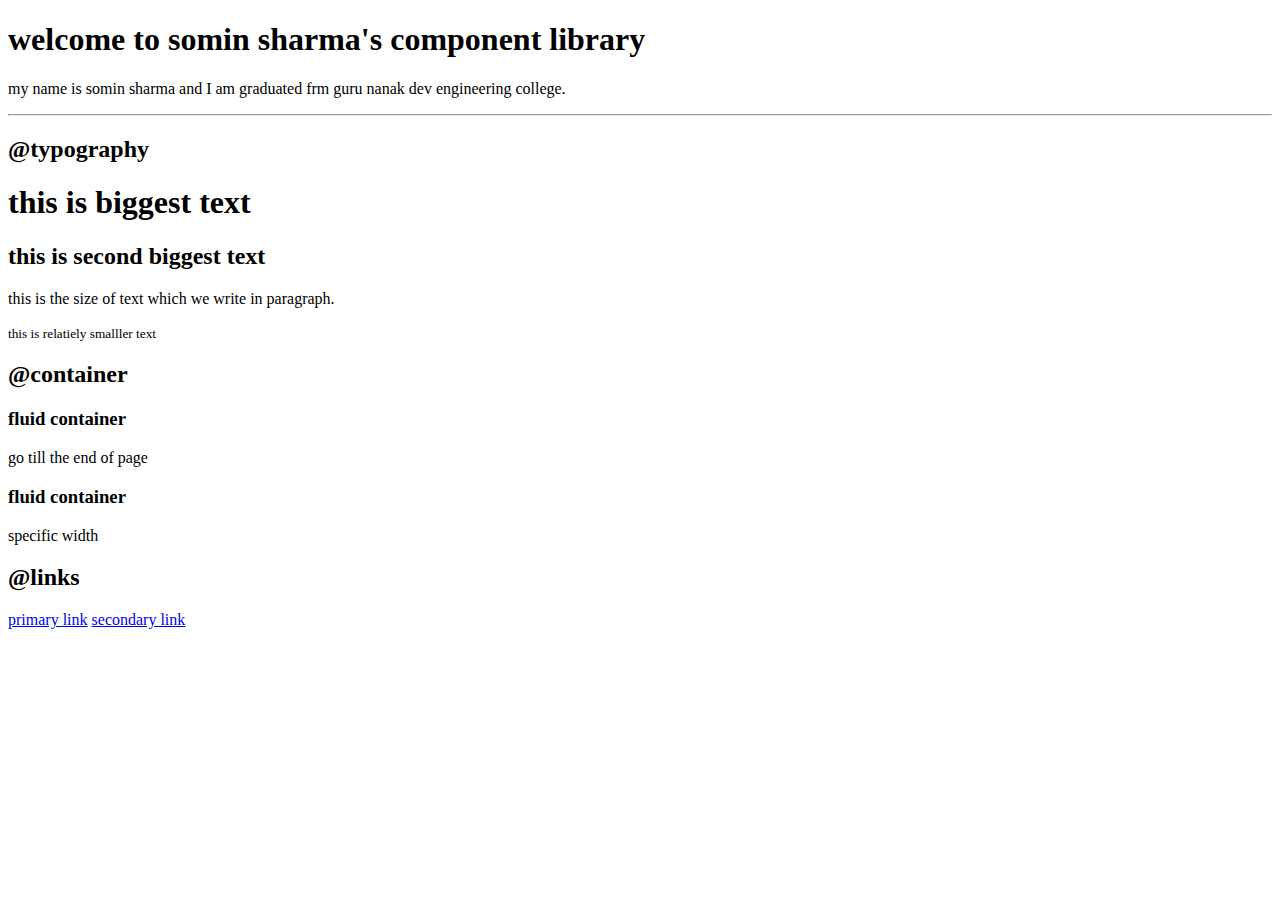
==== index.html @ c12c9a6f "upto links" ====
<!DOCTYPE html>
<html lang="en">
<head>
    <meta charset="UTF-8">
    <meta http-equiv="X-UA-Compatible" content="IE=edge">
    <meta name="viewport" content="width=device-width, initial-scale=1.0">
    <title>Component library</title>
</head>
<body>
    <h1> welcome to somin sharma's component library</h1>
    <p>my name is somin sharma and I am graduated frm guru nanak dev engineering college.</p>
    <hr>
    <h2>@typography</h2>
    <h1>this is biggest text</h1>
    <h2>this is second biggest text</h2>
    <p>this is the size of text which we write in paragraph. </p>
    <small>this is relatiely smalller text</small>
    <h2>@container</h2>
    <h3>fluid container</h3>
    <div>go till the end of page</div>

    <h3>fluid container</h3>
    <div>specific width</div>

    <h2>@links</h2>
    <a href="/">primary link</a>
    <a href="/">secondary link
        
    </a>
</body>
</html>
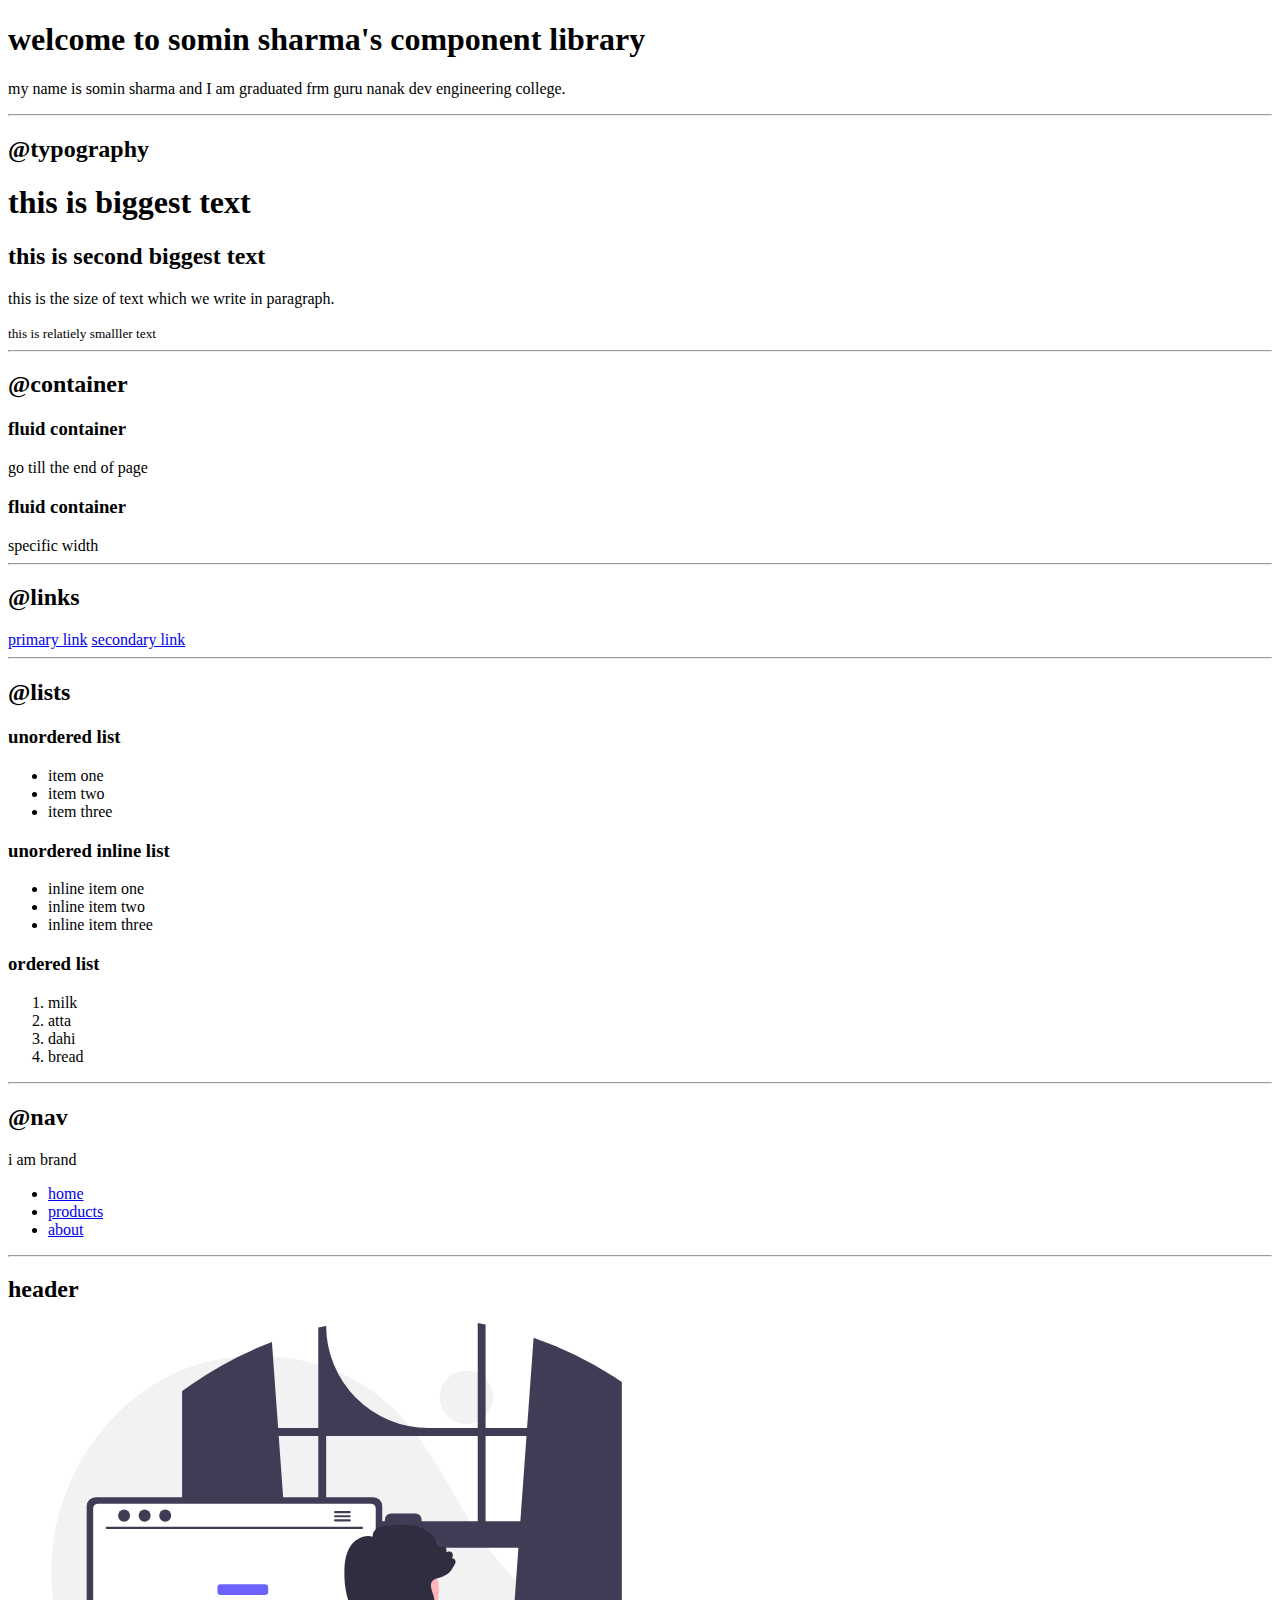
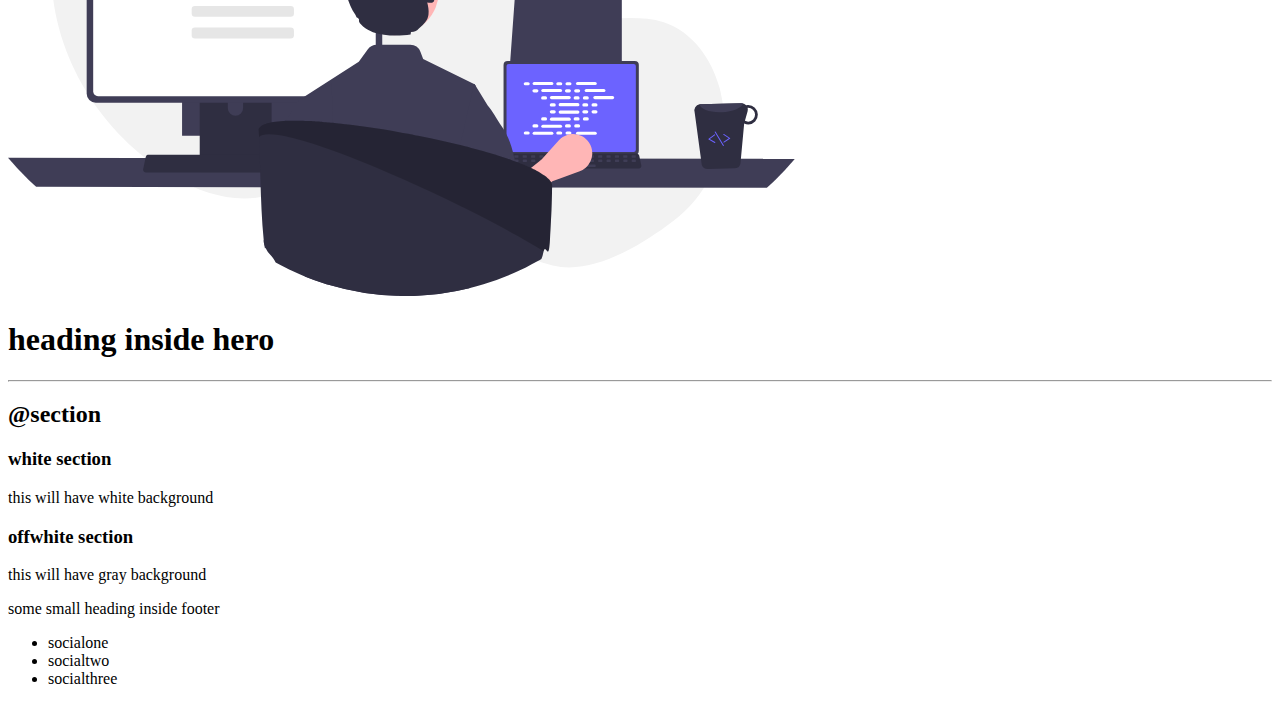
==== commit 2d4967b1: "full html" ====
--- a/index.html
+++ b/index.html
@@ -15,17 +15,80 @@
     <h2>this is second biggest text</h2>
     <p>this is the size of text which we write in paragraph. </p>
     <small>this is relatiely smalller text</small>
+    <hr>
     <h2>@container</h2>
     <h3>fluid container</h3>
     <div>go till the end of page</div>
 
     <h3>fluid container</h3>
     <div>specific width</div>
+    <hr>
 
     <h2>@links</h2>
     <a href="/">primary link</a>
-    <a href="/">secondary link
-        
-    </a>
+    <a href="/">secondary link</a>
+    <hr>
+    <h2>@lists</h2>
+    <h3>unordered list</h3>
+    <ul>
+        <li>item one</li>
+        <li>item two</li>
+        <li>item three</li>
+    </ul>
+    <h3>unordered inline list</h3>
+
+    <ul>
+        <li>inline item one</li>
+        <li>inline item two</li>
+        <li>inline item three</li>
+    </ul>
+
+    <h3>ordered list</h3>
+
+    <ol>
+        <li>milk</li>
+        <li>atta</li>
+        <li>dahi</li>
+        <li>bread</li>
+    </ol>
+    <hr>
+    <h2>@nav</h2>
+
+    <nav>
+        <div>i am brand</div>
+        <ul>
+            <li><a href="/">home</a></li>
+            <li><a href="/">products</a></li>
+            <li><a href="/">about</a></li>
+        </ul>
+    </nav>
+    <hr>
+    <h2>header</h2>
+    <header>
+        <img src="images/hero.svg" alt="">
+        <h1>heading inside hero</h1>
+    </header>
+    <hr>
+    <h2>@section</h2>
+    
+    <section>
+        <h3>white section</h3>
+        <p>this will have white background</p>
+
+    </section>
+    <section>
+        <h3>offwhite section</h3>
+        <p>this will have gray background</p>
+
+    </section>
+    <footer>
+        <div>some small heading inside footer</div>
+        <ul>
+            <li>socialone</li>
+            <li>socialtwo</li>
+            <li>socialthree</li>
+        </ul>
+    </footer>
+
 </body>
 </html>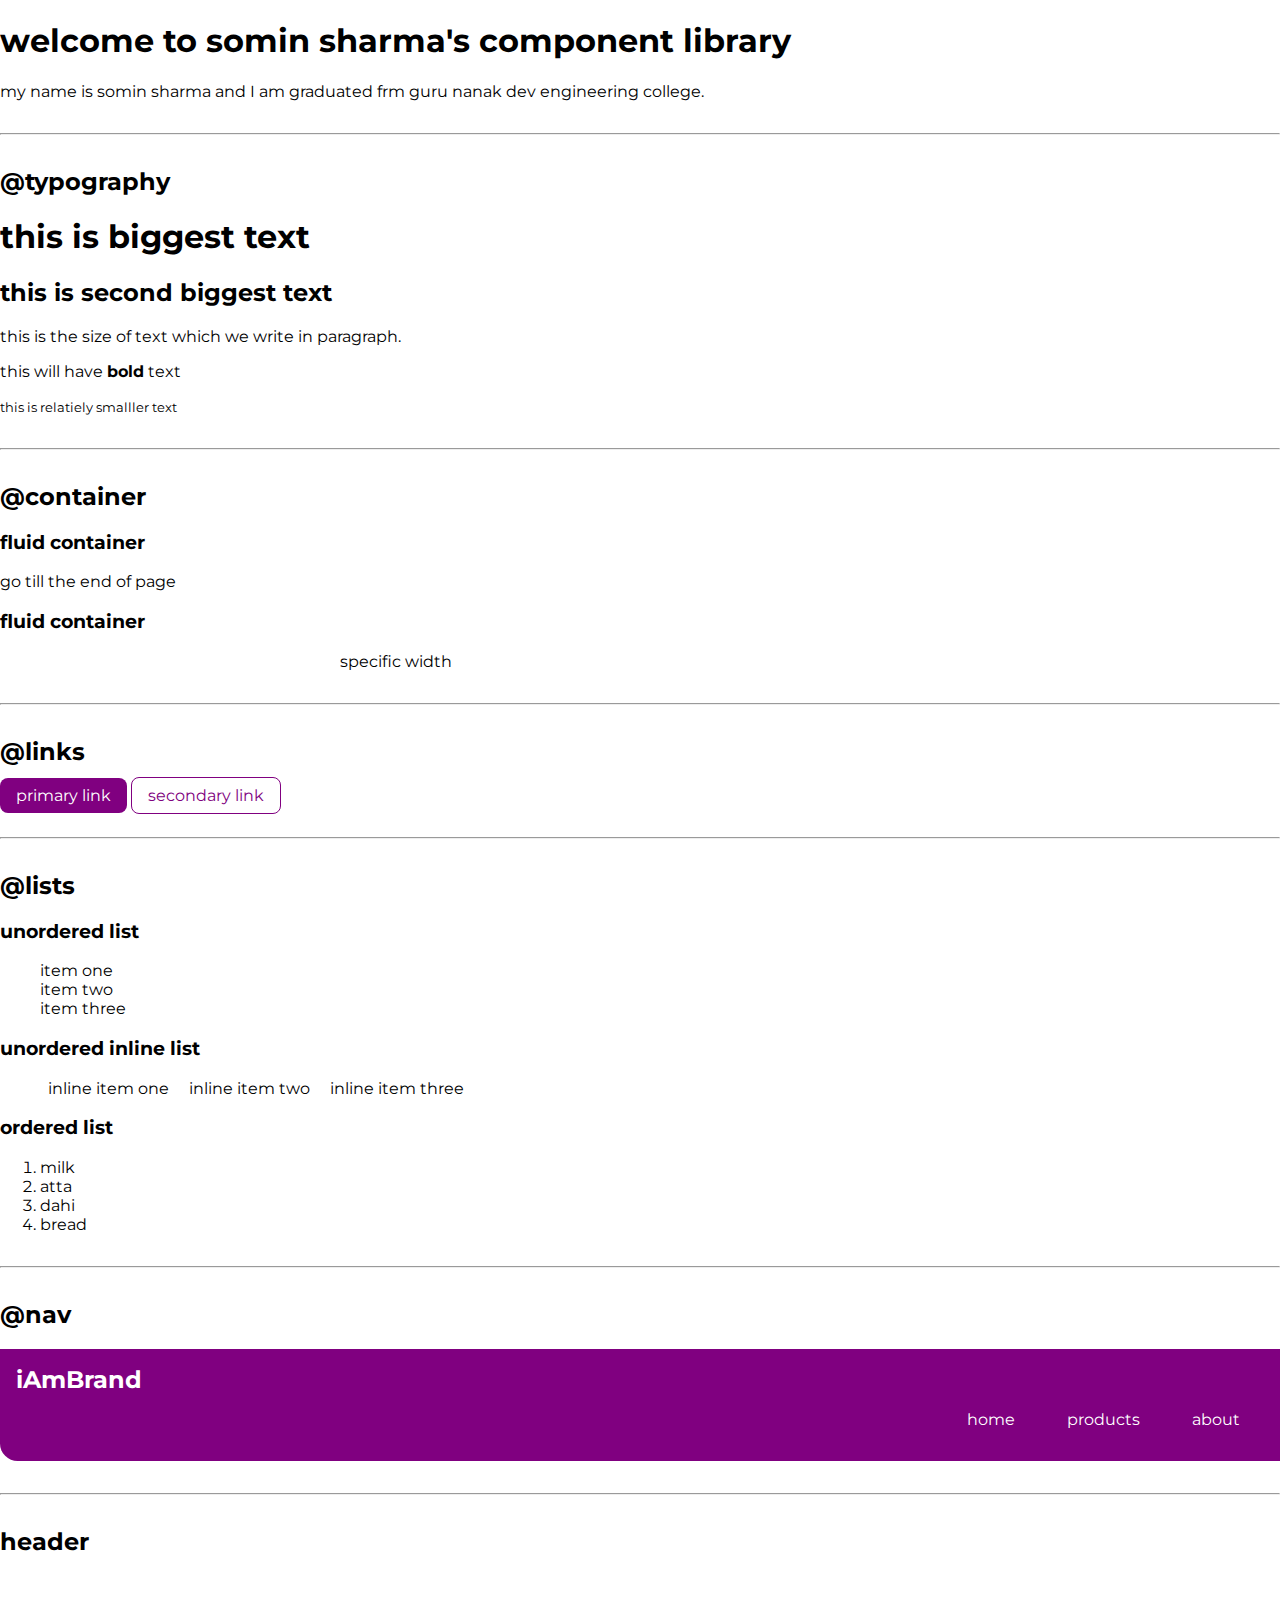
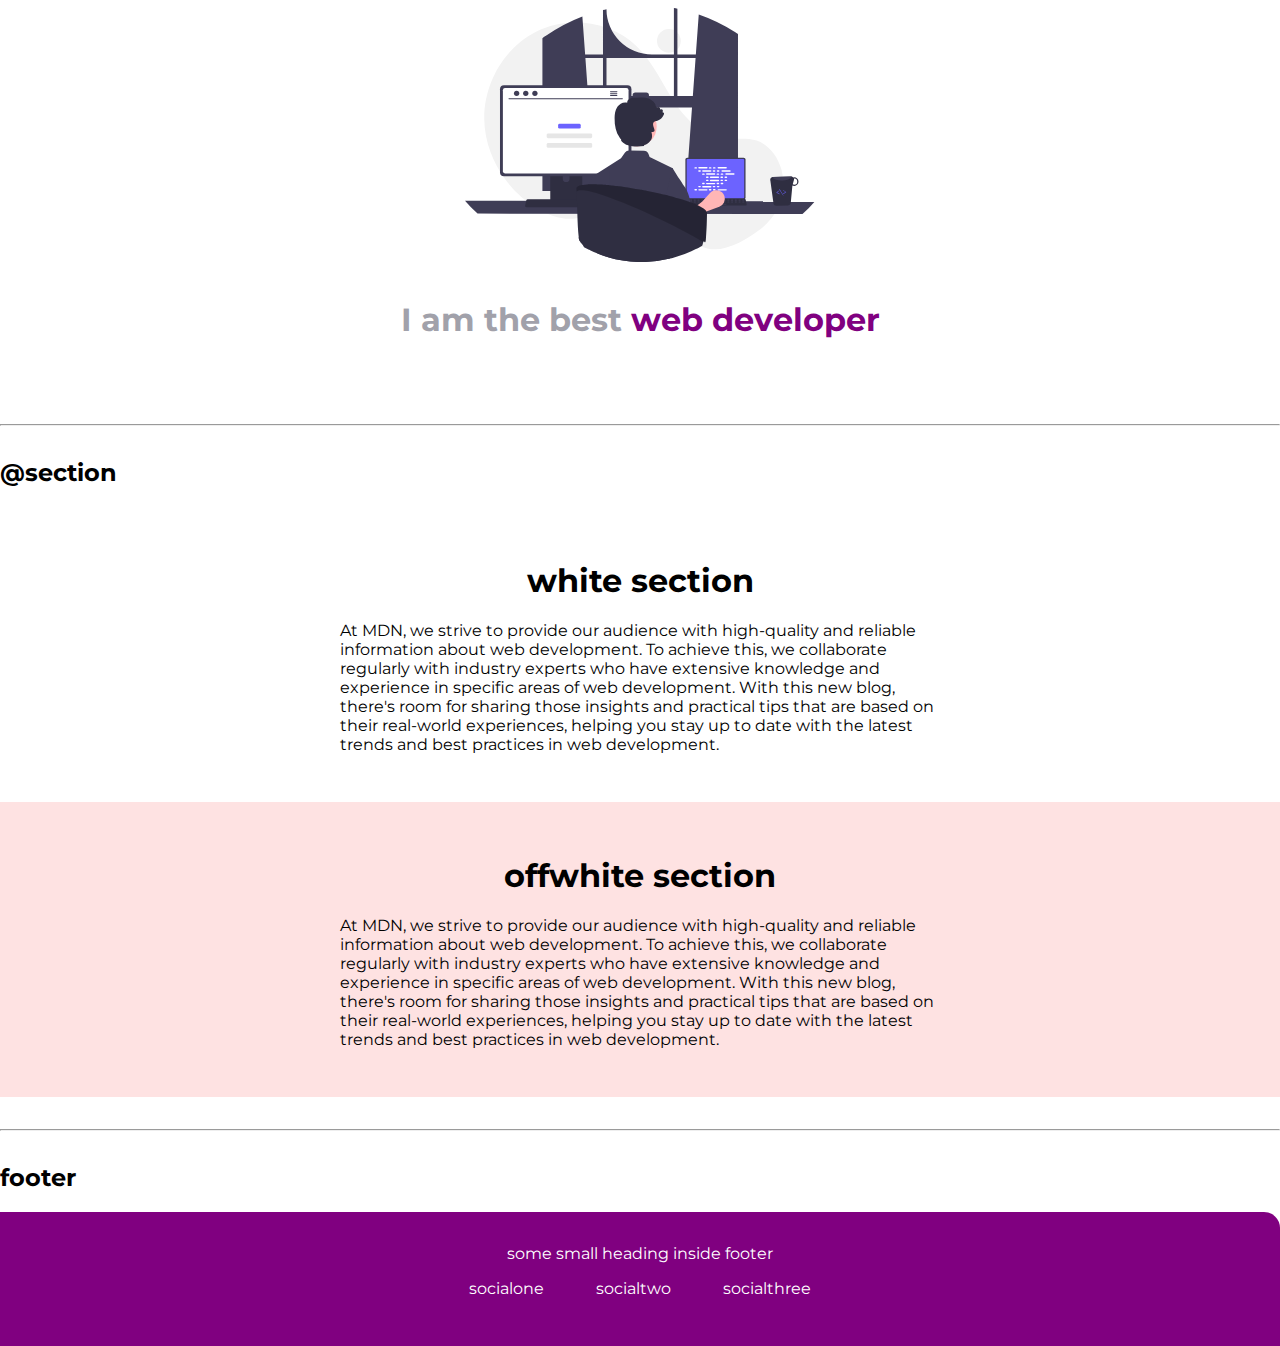
==== commit ab5fe273: "footer" ====
--- a/index.html
+++ b/index.html
@@ -5,6 +5,7 @@
     <meta http-equiv="X-UA-Compatible" content="IE=edge">
     <meta name="viewport" content="width=device-width, initial-scale=1.0">
     <title>Component library</title>
+    <link rel="stylesheet" href="styles.css">
 </head>
 <body>
     <h1> welcome to somin sharma's component library</h1>
@@ -14,33 +15,35 @@
     <h1>this is biggest text</h1>
     <h2>this is second biggest text</h2>
     <p>this is the size of text which we write in paragraph. </p>
+    <p>this will have <strong>bold</strong> text</p>
     <small>this is relatiely smalller text</small>
     <hr>
     <h2>@container</h2>
     <h3>fluid container</h3>
-    <div>go till the end of page</div>
+    <div class="container">go till the end of page</div>
 
     <h3>fluid container</h3>
-    <div>specific width</div>
+    <div class="container container-center">specific width</div>
     <hr>
 
     <h2>@links</h2>
-    <a href="/">primary link</a>
-    <a href="/">secondary link</a>
+    <a class="primary-link link" href="/">primary link</a>
+    <a class="link secondary-link" href="/">secondary link</a>
     <hr>
+
     <h2>@lists</h2>
     <h3>unordered list</h3>
-    <ul>
+    <ul class="non-bullet">
         <li>item one</li>
         <li>item two</li>
         <li>item three</li>
     </ul>
     <h3>unordered inline list</h3>
 
-    <ul>
-        <li>inline item one</li>
-        <li>inline item two</li>
-        <li>inline item three</li>
+    <ul class="non-bullet">
+        <li class="list-inline">inline item one</li>
+        <li class="list-inline">inline item two</li>
+        <li class="list-inline">inline item three</li>
     </ul>
 
     <h3>ordered list</h3>
@@ -54,40 +57,50 @@
     <hr>
     <h2>@nav</h2>
 
-    <nav>
-        <div>i am brand</div>
-        <ul>
-            <li><a href="/">home</a></li>
-            <li><a href="/">products</a></li>
-            <li><a href="/">about</a></li>
+    <nav class="navigation container">
+        <div class="nav-brand">iAmBrand</div>
+        <ul class="non-bullet nav-pills">
+            <li class="list-inline"><a class="link" href="/">home</a></li>
+            <li class="list-inline"><a class="link" href="/">products</a></li>
+            <li class="list-inline"><a class="link" href="/">about</a></li>
         </ul>
     </nav>
     <hr>
     <h2>header</h2>
-    <header>
-        <img src="images/hero.svg" alt="">
-        <h1>heading inside hero</h1>
+    <header class="hero">
+        <img class="hero-img" src="images/hero.svg" alt="">
+        <h1 class="hero-heading">I am the best <span class="hero-inverted">web developer</span></h1>
     </header>
     <hr>
     <h2>@section</h2>
     
-    <section>
-        <h3>white section</h3>
-        <p>this will have white background</p>
+    <section class="section">
+        <div class="container container-center">
+        <h1>white section</h3>
+        <p>At MDN, we strive to provide our audience with high-quality and reliable information about web development. To achieve this, we collaborate regularly with industry experts who have extensive knowledge and experience in specific areas of web development. With this new blog, there's room for sharing those insights and practical tips that are based on their real-world experiences, helping you stay up to date with the latest trends and best practices in web development.</p>
+        </div>
 
     </section>
-    <section>
-        <h3>offwhite section</h3>
-        <p>this will have gray background</p>
+    <section class="section ow">
+        <div class="container container-center">
+        <h1>offwhite section</h3>
+        <p>At MDN, we strive to provide our audience with high-quality and reliable information about web development. To achieve this, we collaborate regularly with industry experts who have extensive knowledge and experience in specific areas of web development. With this new blog, there's room for sharing those insights and practical tips that are based on their real-world experiences, helping you stay up to date with the latest trends and best practices in web development.</p>
+        </div>
+
+    
 
     </section>
-    <footer>
-        <div>some small heading inside footer</div>
-        <ul>
-            <li>socialone</li>
-            <li>socialtwo</li>
-            <li>socialthree</li>
+
+    <hr>
+    <h2>footer</h2>
+    <footer class="footer">
+        <div class="footer-header">some small heading inside footer</div>
+        <ul class="social-links non-bullet">
+            <li class="list-inline"><a class="link" href="">socialone</a></li>
+            <li class="list-inline"><a class="link" href="">socialtwo</a></li>
+            <li class="list-inline"><a class="link" href="">socialthree</a></li>
         </ul>
+
     </footer>
 
 </body>
--- a/styles.css
+++ b/styles.css
@@ -0,0 +1,125 @@
+@import url('https://fonts.googleapis.com/css2?family=Montserrat:wght@400;700&display=swap');
+
+:root {
+    --primmary-color:purple;
+    --dark-gray: #a1a1aa;
+    --ligt: #fee2e2;
+}
+
+body {
+    font-family: 'Montserrat', sans-serif;
+    margin: 0px;
+}
+
+hr {
+    margin: 2rem 0rem;
+}
+
+.container {
+    padding: 0.5 1rem;
+}
+
+.container-center {
+    max-width: 600px;
+    margin:auto;
+}
+
+.link {
+    text-decoration: none;
+    padding: 0.5rem 1rem;
+
+}
+
+.secondary-link {
+    color: var(--primmary-color);
+    border-radius: 0.5rem;
+    border: 1px solid var(--primmary-color);
+    
+}
+
+.primary-link {
+    background-color: var(--primmary-color);
+    border-radius: 0.5rem;
+    color: white;
+}
+
+.non-bullet {
+    list-style: none;
+}
+
+.list-inline {
+    display: inline;
+    padding: 0rem 0.5rem;
+}
+
+.navigation {
+    background-color: var(--primmary-color);
+    color: white;
+    padding: 1rem;
+    border-bottom-left-radius: 1.1rem;
+
+}
+
+.navigation .link {
+    color: white;
+
+}
+
+.navigation .nav-brand {
+    font-weight: bold;
+    font-size: 1.5rem;
+}
+
+.navigation .nav-pills {
+    text-align: right;
+}
+
+.hero {
+    padding: 2rem;
+}
+
+.hero .hero-img {
+    max-width: 350px;
+    display: block;
+    margin: auto;
+}
+
+.hero .hero-heading {
+    color: var(--dark-gray);
+    padding-top: 1rem;
+    text-align: center;
+    
+}
+
+.hero .hero-heading .hero-inverted {
+    color: var(--primmary-color)
+}
+
+.section {
+    padding: 2rem;
+}
+
+.section h1 {
+    text-align: center;
+} 
+
+.ow {
+    background-color:var(--ligt) ;
+}
+
+.footer {
+    background-color: var(--primmary-color);
+    padding: 2rem 1rem;
+    text-align: center;
+    color: white;
+    border-top-right-radius: 1rem;
+}
+
+.footer .link {
+    color: white;
+}
+
+.footer ul {
+    padding-inline-start: 0px;
+}
+
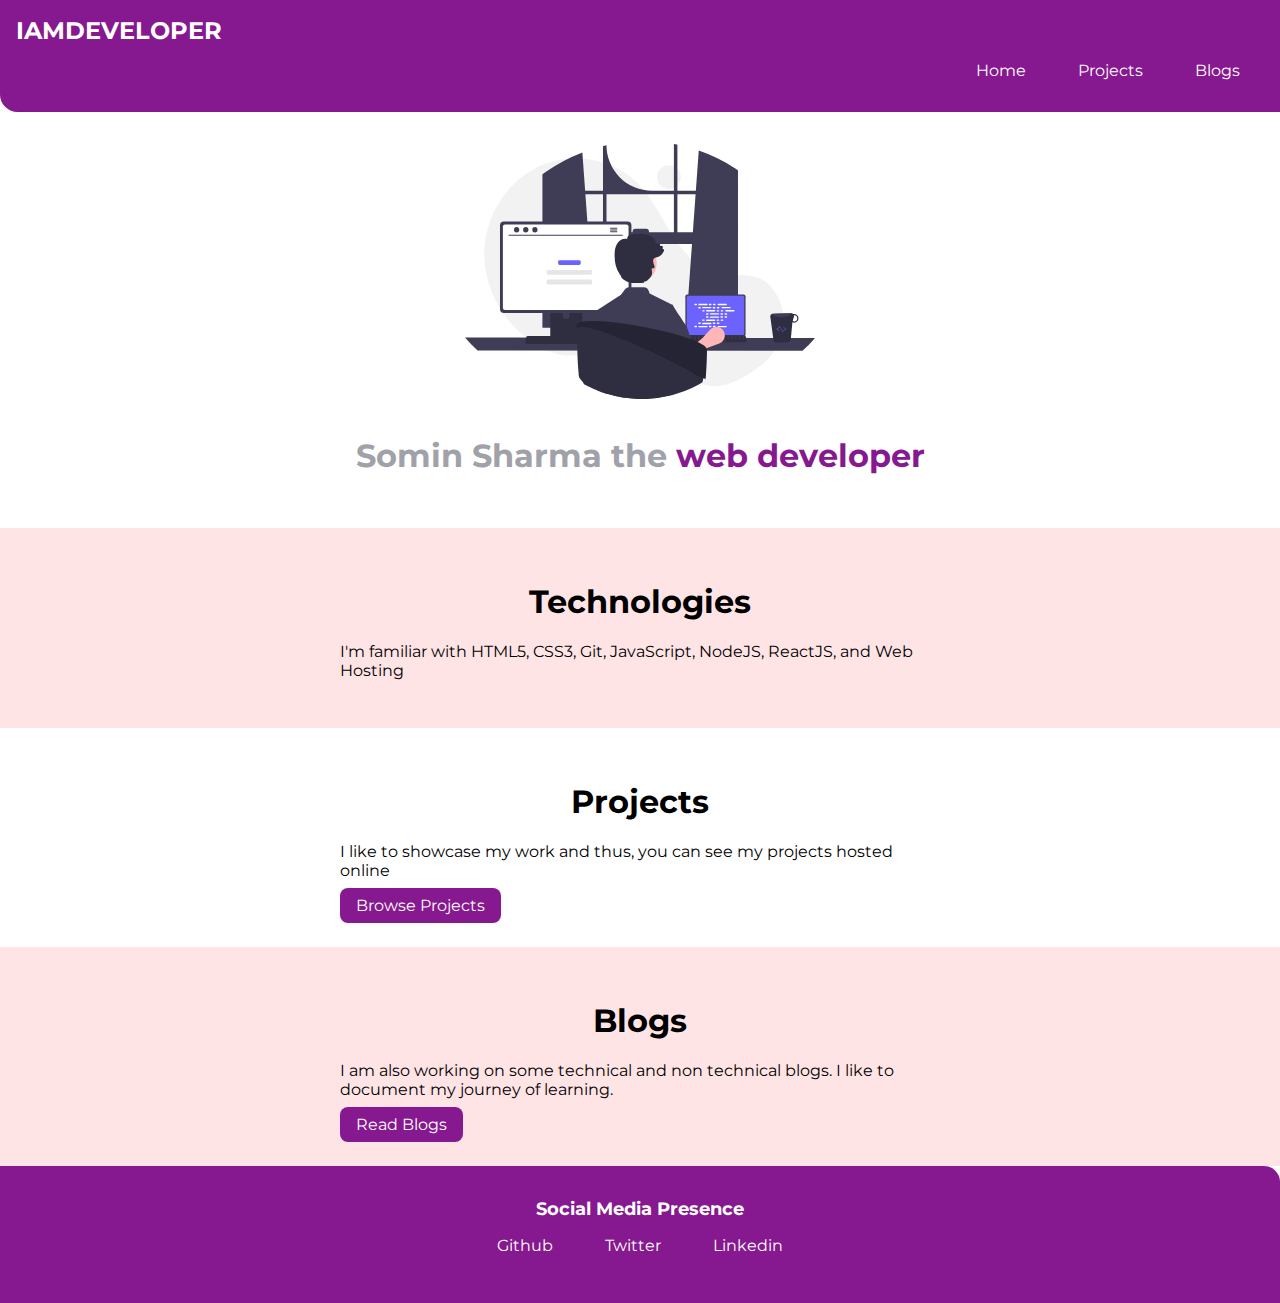
==== commit fedc9056: "m" ====
--- a/index.html
+++ b/index.html
@@ -4,104 +4,56 @@
     <meta charset="UTF-8">
     <meta http-equiv="X-UA-Compatible" content="IE=edge">
     <meta name="viewport" content="width=device-width, initial-scale=1.0">
-    <title>Component library</title>
+    <title>Home | Somin Sharma</title>
     <link rel="stylesheet" href="styles.css">
 </head>
 <body>
-    <h1> welcome to somin sharma's component library</h1>
-    <p>my name is somin sharma and I am graduated frm guru nanak dev engineering college.</p>
-    <hr>
-    <h2>@typography</h2>
-    <h1>this is biggest text</h1>
-    <h2>this is second biggest text</h2>
-    <p>this is the size of text which we write in paragraph. </p>
-    <p>this will have <strong>bold</strong> text</p>
-    <small>this is relatiely smalller text</small>
-    <hr>
-    <h2>@container</h2>
-    <h3>fluid container</h3>
-    <div class="container">go till the end of page</div>
-
-    <h3>fluid container</h3>
-    <div class="container container-center">specific width</div>
-    <hr>
-
-    <h2>@links</h2>
-    <a class="primary-link link" href="/">primary link</a>
-    <a class="link secondary-link" href="/">secondary link</a>
-    <hr>
-
-    <h2>@lists</h2>
-    <h3>unordered list</h3>
-    <ul class="non-bullet">
-        <li>item one</li>
-        <li>item two</li>
-        <li>item three</li>
-    </ul>
-    <h3>unordered inline list</h3>
-
-    <ul class="non-bullet">
-        <li class="list-inline">inline item one</li>
-        <li class="list-inline">inline item two</li>
-        <li class="list-inline">inline item three</li>
-    </ul>
-
-    <h3>ordered list</h3>
-
-    <ol>
-        <li>milk</li>
-        <li>atta</li>
-        <li>dahi</li>
-        <li>bread</li>
-    </ol>
-    <hr>
-    <h2>@nav</h2>
-
     <nav class="navigation container">
-        <div class="nav-brand">iAmBrand</div>
+        <div class="nav-brand">IAMDEVELOPER</div>
         <ul class="non-bullet nav-pills">
-            <li class="list-inline"><a class="link" href="/">home</a></li>
-            <li class="list-inline"><a class="link" href="/">products</a></li>
-            <li class="list-inline"><a class="link" href="/">about</a></li>
+            <li class="list-inline"><a class="link" href="/">Home</a></li>
+            <li class="list-inline"><a class="link" href="/projects.html">Projects</a></li>
+            <li class="list-inline"><a class="link" href="/blogs.html">Blogs</a></li>
         </ul>
     </nav>
-    <hr>
-    <h2>header</h2>
+
     <header class="hero">
         <img class="hero-img" src="images/hero.svg" alt="">
-        <h1 class="hero-heading">I am the best <span class="hero-inverted">web developer</span></h1>
+        <h1 class="hero-heading">Somin Sharma the <span class="hero-inverted">web developer</span></h1>
     </header>
-    <hr>
-    <h2>@section</h2>
-    
-    <section class="section">
-        <div class="container container-center">
-        <h1>white section</h3>
-        <p>At MDN, we strive to provide our audience with high-quality and reliable information about web development. To achieve this, we collaborate regularly with industry experts who have extensive knowledge and experience in specific areas of web development. With this new blog, there's room for sharing those insights and practical tips that are based on their real-world experiences, helping you stay up to date with the latest trends and best practices in web development.</p>
-        </div>
 
-    </section>
     <section class="section ow">
         <div class="container container-center">
-        <h1>offwhite section</h3>
-        <p>At MDN, we strive to provide our audience with high-quality and reliable information about web development. To achieve this, we collaborate regularly with industry experts who have extensive knowledge and experience in specific areas of web development. With this new blog, there's room for sharing those insights and practical tips that are based on their real-world experiences, helping you stay up to date with the latest trends and best practices in web development.</p>
+        <h1>Technologies</h1>
+        <p>I'm familiar with HTML5, CSS3, Git, JavaScript, NodeJS, ReactJS, and Web Hosting</p>
         </div>
-
-    
-
     </section>
 
-    <hr>
-    <h2>footer</h2>
+    <section class="section  ">
+        <div class="container container-center">
+        <h1>Projects</h1>
+        <p>I like to showcase my work and thus, you can see my projects hosted online</p>
+        <a class="primary-link link" href="/projects.html">Browse Projects</a>
+        </div>
+    </section>
+
+    <section class="section ow">
+        <div class="container container-center">
+        <h1>Blogs</h1>
+        <p>I am also working on some technical and non technical blogs. I like to document my journey of learning.</p>
+        <a class="link primary-link" href="/blogs.html">Read Blogs</a>
+        </div>
+    </section>
+
     <footer class="footer">
-        <div class="footer-header">some small heading inside footer</div>
+        <div class="footer-header">Social Media Presence</div>
         <ul class="social-links non-bullet">
-            <li class="list-inline"><a class="link" href="">socialone</a></li>
-            <li class="list-inline"><a class="link" href="">socialtwo</a></li>
-            <li class="list-inline"><a class="link" href="">socialthree</a></li>
+            <li class="list-inline"><a class="link" href="https://github.com/somin-sharma">Github</a></li>
+            <li class="list-inline"><a class="link" href="">Twitter</a></li>
+            <li class="list-inline"><a class="link" href="https://linkedin.com/in/somin-sharma-0875291b7/">Linkedin</a></li>
         </ul>
 
     </footer>
-
+    
 </body>
 </html>--- a/styles.css
+++ b/styles.css
@@ -1,9 +1,10 @@
 @import url('https://fonts.googleapis.com/css2?family=Montserrat:wght@400;700&display=swap');
 
 :root {
-    --primmary-color:purple;
+    --primmary-color: #86198f;
     --dark-gray: #a1a1aa;
-    --ligt: #fee2e2;
+    --ligt: #ffe4e6;
+    --verylight: #fff1f2;
 }
 
 body {
@@ -107,6 +108,10 @@
     background-color:var(--ligt) ;
 }
 
+.vl {
+    background-color: var(--verylight);
+}
+
 .footer {
     background-color: var(--primmary-color);
     padding: 2rem 1rem;
@@ -123,3 +128,7 @@
     padding-inline-start: 0px;
 }
 
+.footer .footer-header {
+    font-weight: bolder;
+    font-size: large;
+}
